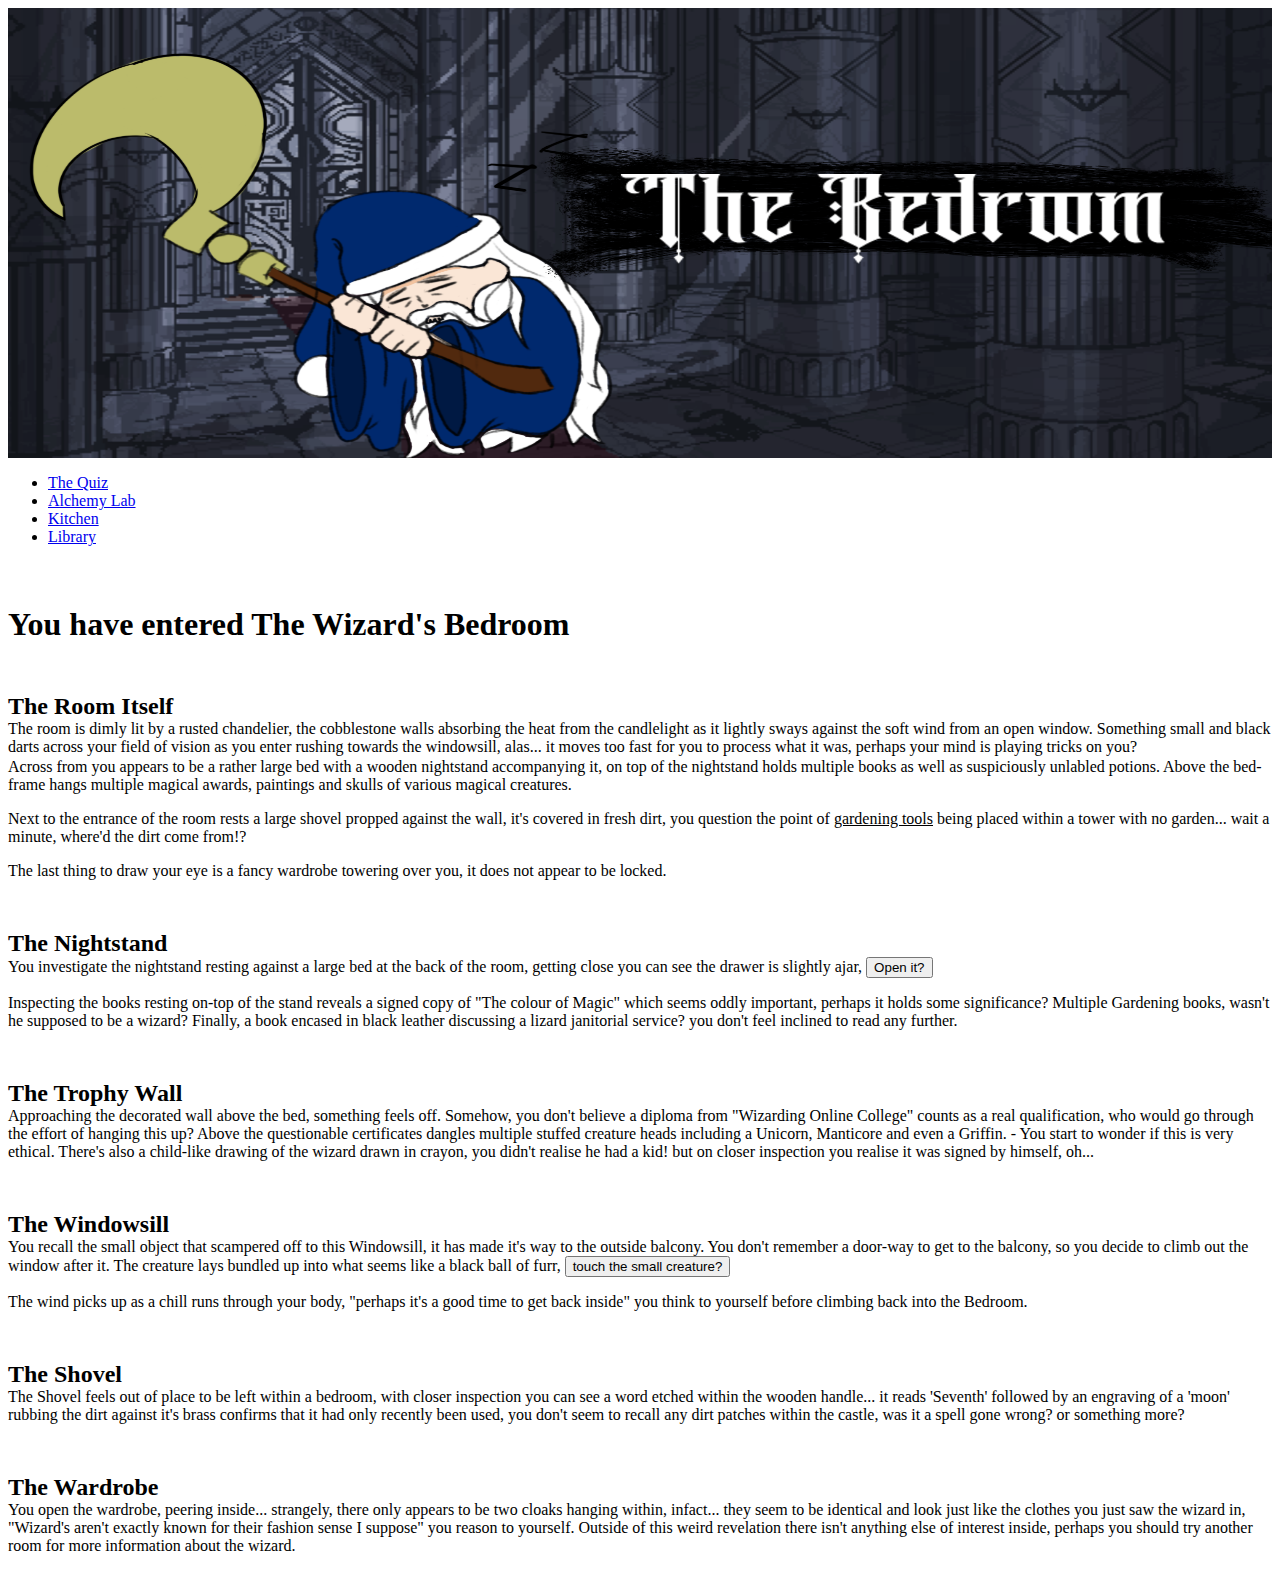
==== core/bedroom.html @ ec894ad5 "first commit" ====
<!doctype html>
<html lang="en">
    <head>
        <meta charset="utf-8"/>
        <title>The Bedroom</title>
        <link rel="shortcut icon" type="image" href="images/favicrop.png">
        <link rel=stylesheet type="text/css" href="../CSS/maincss.css">
    </head>
    <style>
    header h1{
        text-transform: uppercase;
        text-align: center;
        line-height: 450px;
        margin-right: 0;
        margin-left: 0;
        margin-top: 0;
        margin-bottom: 0;
        background-image:url('../core/images/banner-bed.png');
          background-size: 100% 100%;
        background-repeat: no-repeat;

    }
    </style>
    <body>
        <div id="wrapper">
        <header>
            <h1 style="font-size: 0px">.</h1>
        </header>
        <nav>
            <ul class="main_menu">
            <li><a href="quiz.html">The Quiz</a></li>
            <li><a href="lab.html">Alchemy Lab</a></li>
            <li><a href="kitchen.html">Kitchen</a></li>
            <li><a href="library.html">Library</a></li>
            </ul>               
        </nav>
        
        <!-- A small Stylesheet for this webpage, most handled by the external -->
        <style>
            h2 {
                margin-top: 50px;
                margin-bottom: 0px;
            }  
            
            p {
                margin-top: 0px;
            }
        </style>
            
    <h1 style="margin-top: 60px; margin-bottom: 50px;">You have entered The Wizard's Bedroom</h1>
    
    <h2>The Room Itself</h2>
            <p style="margin-bottom: 2px;">The room is dimly lit by a rusted chandelier, the cobblestone walls absorbing the heat from the candlelight as it lightly sways against the soft wind from an open window. Something small and black darts across your field of vision as you enter rushing towards the windowsill, alas... it moves too fast for you to process what it was, perhaps your mind is playing tricks on you?</p>
            <p>Across from you appears to be a rather large bed with a wooden nightstand accompanying it, on top of the nightstand holds multiple books as well as suspiciously unlabled potions. Above the bed-frame hangs multiple magical awards, paintings and skulls of various magical creatures.</p>
            <p>Next to the entrance of the room rests a large shovel propped against the wall, it's covered in fresh dirt, you question the point of <u>gardening tools</u> being placed within a tower with no garden... wait a minute, where'd the dirt come from!?</p>
            <p>The last thing to draw your eye is a fancy wardrobe towering over you, it does not appear to be locked.</p>
            
    <h2>The Nightstand</h2>
            <script src="/js/opennotes.js"></script>
            <p>You investigate the nightstand resting against a large bed at the back of the room, getting close you can see the drawer is slightly ajar, <button onclick="openobject.call(this)" data-target-id="firstnote">Open it?</button></p>
            <div id="firstnote" class="notes" style="display: none;">
                <p style="margin-bottom: 2px;">I cannot believe it! I managed to get my <u>favourite book</u> signed at Wizard-Con! I will cherish it forever and leave it by my bedside table. This would make for a great question to give travelers. The only way they'd know is if they rudely looked through my things without my permission and read my diary... no one would be that inconsiderate though!</p>
                <p style="margin-bottom: 2px;">Wizard-Con was such a success, I even managed to show off my new 'Teleportation' trick. Originally I infused a magic book with the spell so I could easily cast it without lifting a finger.. but moving a book that teleports you the moment you touch it proved surprisingly difficult. I never really thought it through. At least casting it myself worked just as well!</p>
            </div>    
            <p style="margin-top: 10px">Inspecting the books resting on-top of the stand reveals a signed copy of "The colour of Magic" which seems oddly important, perhaps it holds some significance? Multiple Gardening books, wasn't he supposed to be a wizard? Finally, a book encased in black leather discussing a lizard janitorial service? you don't feel inclined to read any further.</p>
            
    <h2>The Trophy Wall</h2>
            <p>Approaching the decorated wall above the bed, something feels off. Somehow, you don't believe a diploma from "Wizarding Online College" counts as a real qualification, who would go through the effort of hanging this up? Above the questionable certificates dangles multiple stuffed creature heads including a Unicorn, Manticore and even a Griffin. - You start to wonder if this is very ethical. There's also a child-like drawing of the wizard drawn in crayon, you didn't realise he had a kid! but on closer inspection you realise it was signed by himself, oh...
                
    <h2>The Windowsill</h2>
            <p>You recall the small object that scampered off to this Windowsill, it has made it's way to the outside balcony. You don't remember a door-way to get to the balcony, so you decide to climb out the window after it. The creature lays bundled up into what seems like a black ball of furr, <button onclick="openobject.call(this)" data-target-id="outside">touch the small creature?</button></p>
            <div id="outside" style="display: none;">
                <p>The creature turns and hisses! it was a cat! a small red collar bursts from it's neck and lands on the balcony fence. After picking up the collar and reading the name-tag labelled "Fore" the cat trots off and looks up at the moon, you look too and take in the beautiful view.</p>
                <img src="images/cat.png" alt="This was a picture.. not anymore" class="center" width="auto" height="auto" style="margin-bottom: 2px;">
            </div>
            <p>The wind picks up as a chill runs through your body, "perhaps it's a good time to get back inside" you think to yourself before climbing back into the Bedroom.</p>

    <h2>The Shovel</h2>
            <p>The Shovel feels out of place to be left within a bedroom, with closer inspection you can see a word etched within the wooden handle... it reads 'Seventh' followed by an engraving of a 'moon' rubbing the dirt against it's brass confirms that it had only recently been used, you don't seem to recall any dirt patches within the castle, was it a spell gone wrong? or something more?
    
    <h2>The Wardrobe</h2>
            <p>You open the wardrobe, peering inside... strangely, there only appears to be two cloaks hanging within, infact... they seem to be identical and look just like the clothes you just saw the wizard in, "Wizard's aren't exactly known for their fashion sense I suppose" you reason to yourself. Outside of this weird revelation there isn't anything else of interest inside, perhaps you should try another room for more information about the wizard.
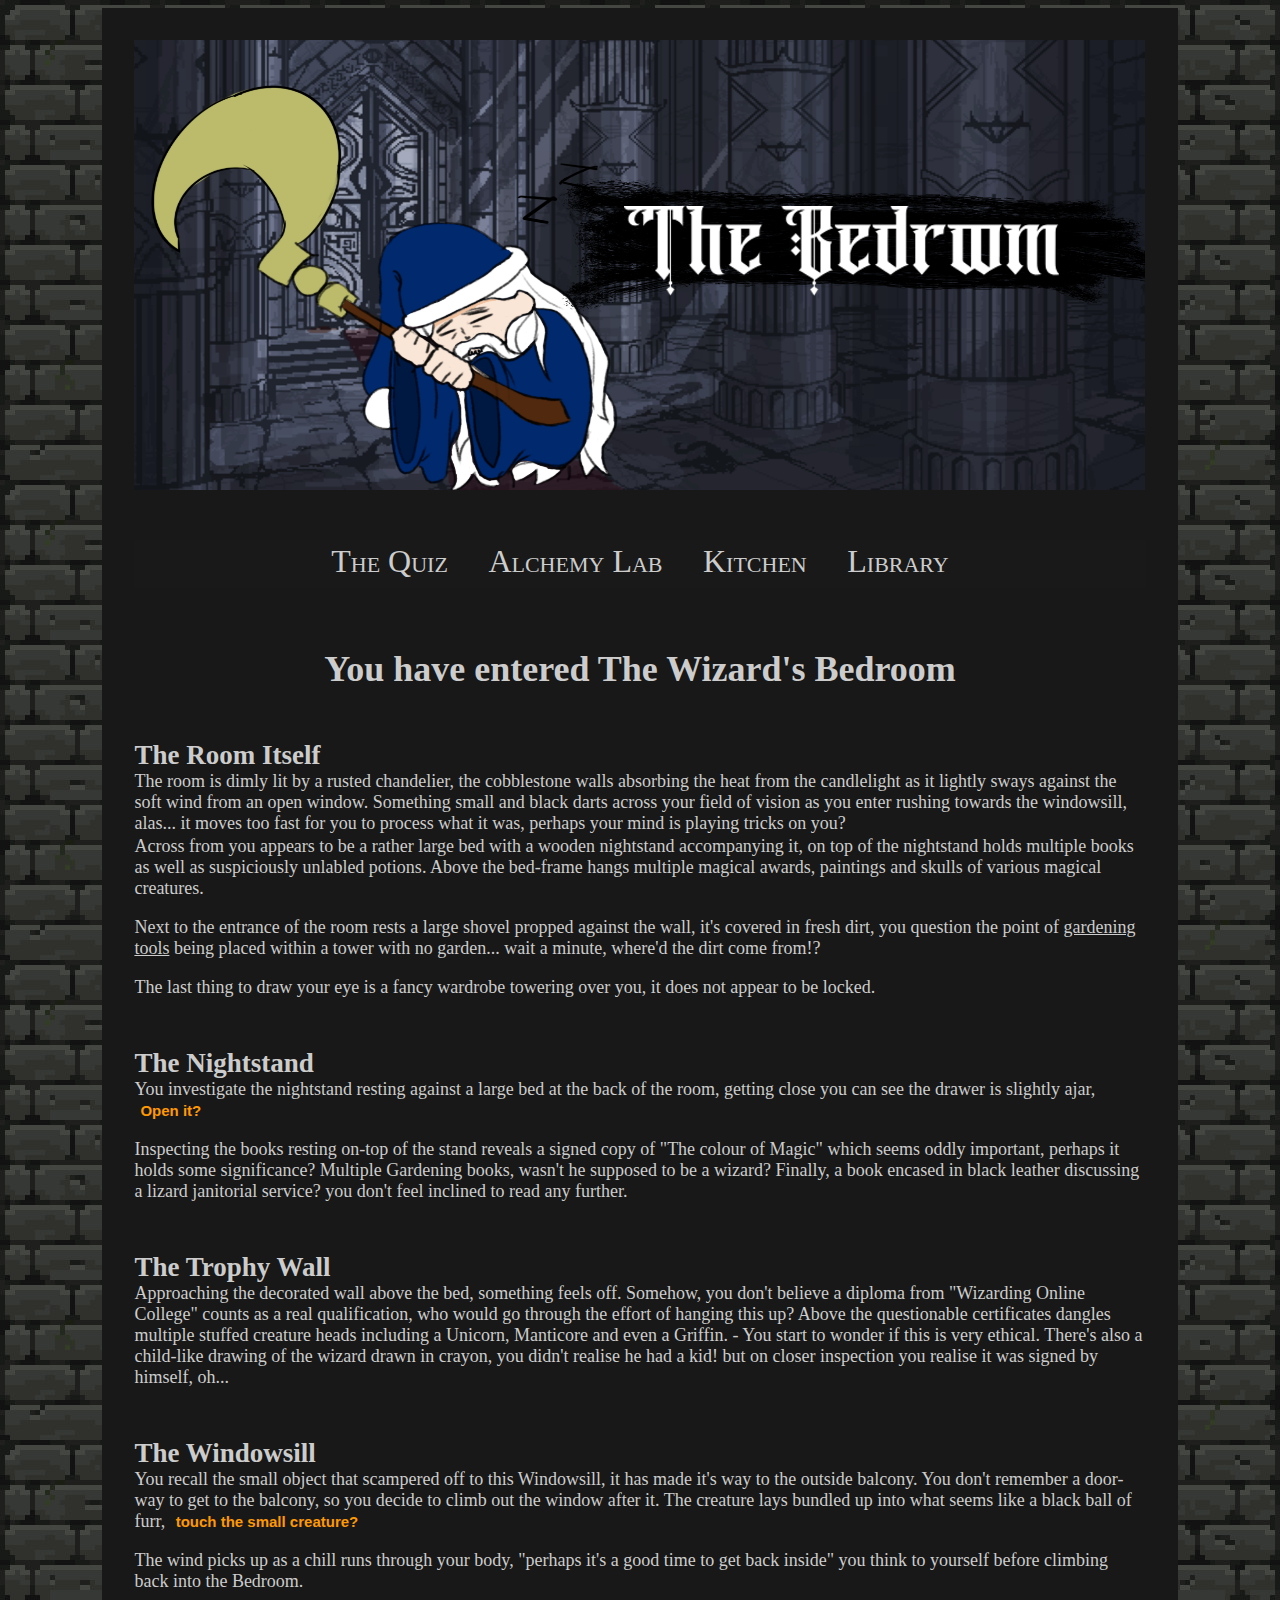
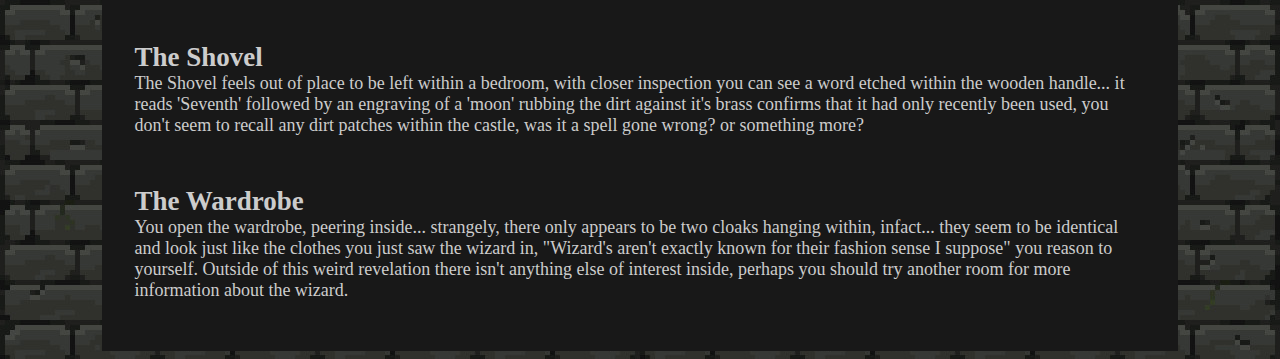
==== commit ca3b6030: "test" ====
--- a/core/bedroom.html
+++ b/core/bedroom.html
@@ -3,8 +3,8 @@
     <head>
         <meta charset="utf-8"/>
         <title>The Bedroom</title>
-        <link rel="shortcut icon" type="image" href="images/favicrop.png">
-        <link rel=stylesheet type="text/css" href="../CSS/maincss.css">
+        <link rel="shortcut icon" type="image" href="../core/images/favicrop.png">
+        <link rel=stylesheet type="text/css" href="../css/maincss.css">
     </head>
     <style>
     header h1{
@@ -28,12 +28,13 @@
         </header>
         <nav>
             <ul class="main_menu">
-            <li><a href="quiz.html">The Quiz</a></li>
+            <li><a href="../index.html">The Quiz</a></li>
             <li><a href="lab.html">Alchemy Lab</a></li>
             <li><a href="kitchen.html">Kitchen</a></li>
             <li><a href="library.html">Library</a></li>
             </ul>               
         </nav>
+
         
         <!-- A small Stylesheet for this webpage, most handled by the external -->
         <style>
@@ -56,7 +57,7 @@
             <p>The last thing to draw your eye is a fancy wardrobe towering over you, it does not appear to be locked.</p>
             
     <h2>The Nightstand</h2>
-            <script src="/js/opennotes.js"></script>
+            <script src="../js/opennotes.js"></script>
             <p>You investigate the nightstand resting against a large bed at the back of the room, getting close you can see the drawer is slightly ajar, <button onclick="openobject.call(this)" data-target-id="firstnote">Open it?</button></p>
             <div id="firstnote" class="notes" style="display: none;">
                 <p style="margin-bottom: 2px;">I cannot believe it! I managed to get my <u>favourite book</u> signed at Wizard-Con! I will cherish it forever and leave it by my bedside table. This would make for a great question to give travelers. The only way they'd know is if they rudely looked through my things without my permission and read my diary... no one would be that inconsiderate though!</p>
@@ -79,4 +80,9 @@
             <p>The Shovel feels out of place to be left within a bedroom, with closer inspection you can see a word etched within the wooden handle... it reads 'Seventh' followed by an engraving of a 'moon' rubbing the dirt against it's brass confirms that it had only recently been used, you don't seem to recall any dirt patches within the castle, was it a spell gone wrong? or something more?
     
     <h2>The Wardrobe</h2>
-            <p>You open the wardrobe, peering inside... strangely, there only appears to be two cloaks hanging within, infact... they seem to be identical and look just like the clothes you just saw the wizard in, "Wizard's aren't exactly known for their fashion sense I suppose" you reason to yourself. Outside of this weird revelation there isn't anything else of interest inside, perhaps you should try another room for more information about the wizard.+            <p>You open the wardrobe, peering inside... strangely, there only appears to be two cloaks hanging within, infact... they seem to be identical and look just like the clothes you just saw the wizard in, "Wizard's aren't exactly known for their fashion sense I suppose" you reason to yourself. Outside of this weird revelation there isn't anything else of interest inside, perhaps you should try another room for more information about the wizard.
+            </p>
+            
+        </div>
+    </body>
+</html>
--- a/css/maincss.css
+++ b/css/maincss.css
@@ -0,0 +1,95 @@
+/* Below Tweaks the background image of the website and the main body*/
+body{
+    color: #CCCCCC;
+    background-image:url('../core/images/back.jpg');
+    font-size: 18px;
+}
+
+strong{
+    color: #FF9900;
+}
+/* Below let's me center images and objects */
+.center {
+    display: block;
+    margin-left: auto;
+    margin-right: auto;
+    width: 50%;
+}
+
+/* This Adjusts the main wrapper (seperate to background) */
+#wrapper{
+    max-width: 80%;
+    margin: 0 auto;
+    background-color: #181818;    
+    padding: 32px;
+}
+
+header h1{
+    text-transform: uppercase;
+    text-align: center;
+    line-height: 200px;
+    margin-right: 0;
+    margin-left: 0;
+    margin-top: 0;
+    margin-bottom: 0;
+    background-image:url('../core/images/back.jpg')
+}
+
+h1{
+    text-align: center;
+}
+
+/* This Creates the Main Nav Bar that hosts the hyperlinks */
+.main_menu{
+    padding: 5px 0 5px 0;
+    text-align: center;
+    line-height: 32px;
+    background-color: #191919;
+}
+
+/* This adjusts the width of the Banner Image */
+ul.main_menu{
+    margin-top: 50px;
+}
+
+.main_menu li{
+    display: inline;
+    padding: 0 10px 0 10px;
+    font-size: 16px;
+}
+
+/* This adjusts the hyperlinks in the Main Nav Bar */
+.main_menu a{
+    text-decoration: none;
+    color: #CCCCCC;
+    padding: 8px;
+    font-variant: small-caps; 
+    font-size: 32px;
+}
+
+
+
+/* This adds an openable Journal entry */
+.notes{
+    background-color: #E0C9A6;
+    font-family: "Pristina";
+    font-size: 40px;
+    padding-left: 15px;
+    padding-top: 20px;
+    padding-right: 15px;
+    padding-bottom: 15px;
+    color: #5C6274;
+    width: 80%;
+    margin:auto;
+}
+
+button {
+  border: none;
+  background-color: #181818;
+  color: #FF9900;
+  font-family: "arial";
+  font-weight: bold;
+  padding: none;
+  font-size: 15px;
+}
+    